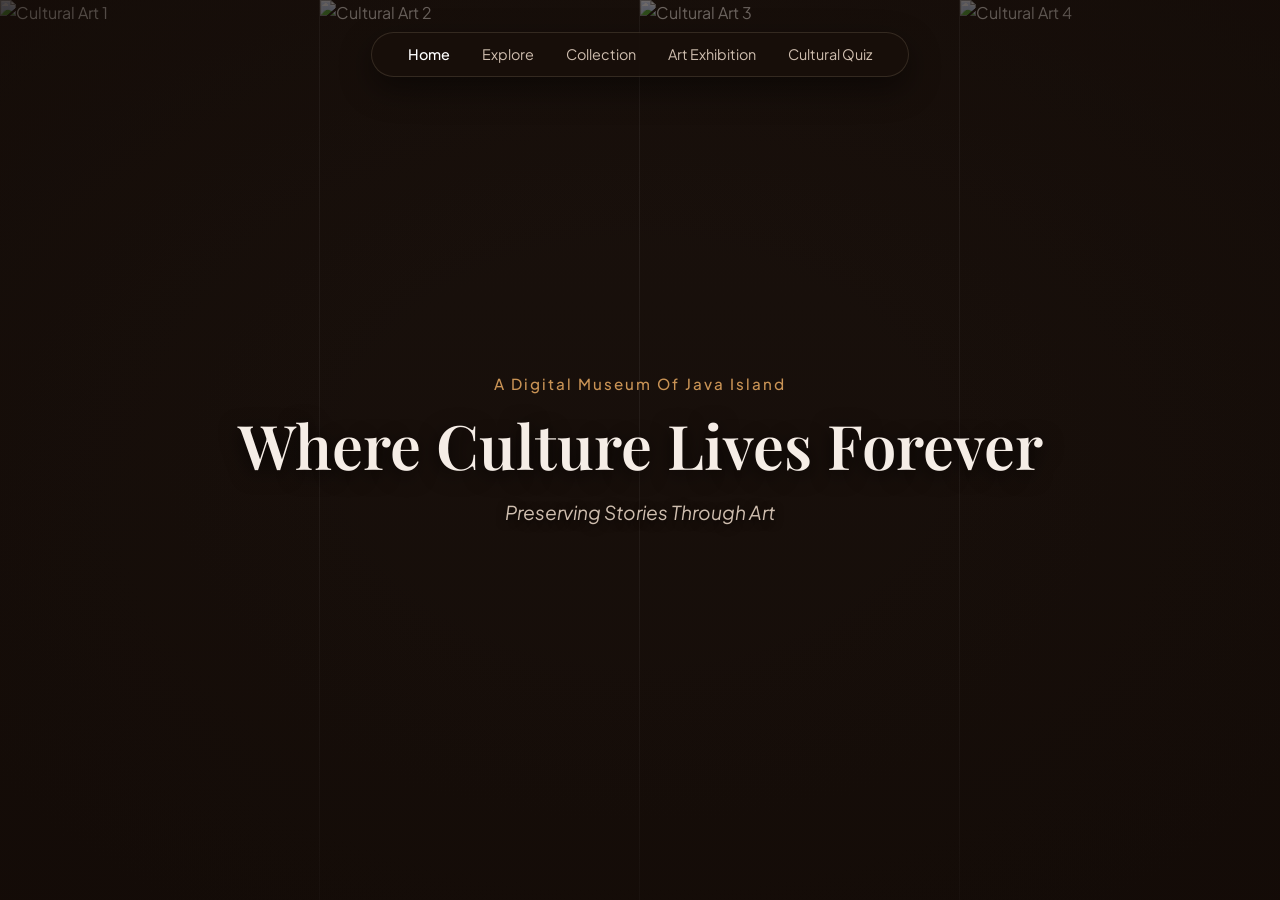
==== index.html @ b35461ce "first commit" ====
<!DOCTYPE html>
<html lang="id">
<head>
  <meta charset="UTF-8" />
  <meta name="viewport" content="width=device-width, initial-scale=1.0" />
  <title>JAVÈRA - Where Culture Lives Forever</title>

  <!-- Google Fonts -->
  <link rel="preconnect" href="https://fonts.googleapis.com">
  <link rel="preconnect" href="https://fonts.gstatic.com" crossorigin>
  <link href="https://fonts.googleapis.com/css2?family=Playfair+Display:ital,wght@0,500;0,600;0,700;1,400&family=Plus+Jakarta+Sans:wght@300;400;500;600&display=swap" rel="stylesheet">

  <link rel="stylesheet" href="css/style.css" />
</head>
<body>

  <!-- Floating Capsule Navbar -->
  <nav class="navbar-wrapper">
  <div class="navbar-capsule">
    <a href="index.html" class="nav-item active">Home</a>
    <a href="explore.html" class="nav-item">Explore</a>
    <a href="collection.html" class="nav-item">Collection</a>
    <a href="exhibition.html" class="nav-item">Art Exhibition</a>
    <a href="quiz.html" class="nav-item">Cultural Quiz</a>
  </div>
</nav>

  <!-- 1. Hero Section -->
  <main class="hero-section" id="home">
    <!-- 4 Split Columns Background (Ganti <img> jadi <video> saat file lokal siap) -->
    <div class="video-grid">
      <!-- Kolom 1 -->
      <div class="video-item">
        <img src="https://images.unsplash.com/photo-1579783902614-a3fb3927b675?w=1000&auto=format&fit=crop&q=80" alt="Cultural Art 1" />
      </div>

      <!-- Kolom 2 -->
      <div class="video-item">
        <img src="https://images.unsplash.com/photo-1582560475093-ba66accbc424?w=1000&auto=format&fit=crop&q=80" alt="Cultural Art 2" />
      </div>

      <!-- Kolom 3 -->
      <div class="video-item">
        <img src="https://images.unsplash.com/photo-1607604276583-eef5d076aa5f?w=1000&auto=format&fit=crop&q=80" alt="Cultural Art 3" />
      </div>

      <!-- Kolom 4 -->
      <div class="video-item">
        <img src="https://images.unsplash.com/photo-1544717305-2782549b5136?w=1000&auto=format&fit=crop&q=80" alt="Cultural Art 4" />
      </div>
    </div>

    <!-- Overlay Gelap Tipis & Efek Vignette -->
    <div class="hero-overlay"></div>

    <!-- Konten Teks Tengah -->
    <div class="hero-content">
      <span class="sub-tagline">A Digital Museum of Java Island</span>
      <h1 class="main-title">Where Culture Lives Forever</h1>
      <p class="tagline">Preserving Stories Through Art</p>
    </div>
  </main>

  <script type="module" src="js/main.js"></script>
</body>
</html>
---- css/style.css ----
/* ==========================================================================
   1. DESIGN TOKENS & CSS VARIABLES
   ========================================================================== */
:root {
  /* Color Palette (Diambil dari Color Swatch Mockup) */
  --bg-primary: #1e1510;         /* Latar cokelat tua utama */
  --bg-secondary: #2a1c14;       /* Latar kartu / container */
  --bg-footer: #120a06;          /* Footer gelap pekat */
  --accent-red: #7c2d23;         /* Aksen merah bata */
  --accent-gold: #c99355;        /* Aksen emas ornamen / active */
  --accent-cream: #dfcaa7;       /* Aksen krem terang */
  
  /* Text Colors */
  --text-main: #f5ede6;          /* Teks putih gading / header */
  --text-body: #cfbeaf;          /* Teks deskripsi / paragraf */
  --text-muted: #8d7869;         /* Teks redup / copyright */

  /* Borders & Overlays */
  --border-light: rgba(223, 202, 167, 0.15);
  --border-gold: rgba(201, 147, 85, 0.4);
  --nav-backdrop: rgba(24, 15, 10, 0.75);

  /* Typography */
  --font-serif: 'Playfair Display', Georgia, serif;
  --font-sans: 'Plus Jakarta Sans', -apple-system, sans-serif;

  /* Transitions & Radii */
  --radius-sm: 4px;
  --radius-pill: 9999px;
  --transition-smooth: all 0.28s ease-in-out;
}

/* ==========================================================================
   2. CSS RESET & GLOBAL BASE
   ========================================================================== */
*,
*::before,
*::after {
  margin: 0;
  padding: 0;
  box-sizing: border-box;
}

html {
  scroll-behavior: smooth;
  font-size: 16px;
}

body {
  background-color: var(--bg-primary);
  color: var(--text-main);
  font-family: var(--font-sans);
  line-height: 1.6;
  overflow-x: hidden;
  -webkit-font-smoothing: antialiased;
}

img, video {
  max-width: 100%;
  display: block;
}

a {
  color: inherit;
  text-decoration: none;
}

/* ==========================================================================
   3. SHARED COMPONENTS: FLOATING CAPSULE NAVBAR
   ========================================================================== */
.navbar-wrapper {
  position: fixed;
  top: 32px;
  left: 0;
  width: 100%;
  display: flex;
  justify-content: center;
  z-index: 1000;
  pointer-events: none;
}

.navbar-capsule {
  pointer-events: auto;
  display: flex;
  align-items: center;
  gap: 32px;
  background: var(--nav-backdrop);
  backdrop-filter: blur(16px);
  -webkit-backdrop-filter: blur(16px);
  border: 1px solid var(--border-light);
  padding: 10px 36px;
  border-radius: var(--radius-pill);
  box-shadow: 0 12px 32px rgba(0, 0, 0, 0.45);
}

.nav-item {
  font-size: 0.9rem;
  font-weight: 400;
  color: var(--text-body);
  transition: var(--transition-smooth);
}

.nav-item:hover,
.nav-item.active {
  color: #ffffff;
  font-weight: 500;
}

/* ==========================================================================
   4. DESKTOP - 1: HERO SECTION
   ========================================================================== */
.hero-section {
  position: relative;
  width: 100vw;
  height: 100vh;
  display: flex;
  align-items: center;
  justify-content: center;
  overflow: hidden;
}

.video-grid {
  position: absolute;
  inset: 0;
  display: grid;
  grid-template-columns: repeat(4, 1fr);
  width: 100%;
  height: 100%;
  z-index: 1;
}

.video-item {
  position: relative;
  width: 100%;
  height: 100%;
  overflow: hidden;
  border-right: 1px solid rgba(255, 255, 255, 0.12);
}

.video-item:last-child {
  border-right: none;
}

.video-item img,
.video-item video {
  width: 100%;
  height: 100%;
  object-fit: cover;
}

.hero-overlay {
  position: absolute;
  inset: 0;
  background: 
    radial-gradient(ellipse at center, transparent 30%, rgba(18, 10, 6, 0.6) 100%),
    linear-gradient(to bottom, rgba(18, 10, 6, 0.4) 0%, rgba(18, 10, 6, 0.7) 100%);
  z-index: 2;
  pointer-events: none;
}

.hero-content {
  position: relative;
  z-index: 3;
  text-align: center;
  max-width: 900px;
  padding: 0 24px;
}

.sub-tagline {
  display: block;
  font-size: 0.95rem;
  font-weight: 500;
  color: var(--accent-gold);
  letter-spacing: 2px;
  text-transform: capitalize;
  margin-bottom: 14px;
}

.main-title {
  font-family: var(--font-serif);
  font-size: clamp(2.4rem, 4.8vw, 4.2rem);
  font-weight: 600;
  color: var(--text-main);
  line-height: 1.15;
  margin-bottom: 16px;
  text-shadow: 0 4px 20px rgba(0, 0, 0, 0.8);
}

.tagline {
  font-size: 1.2rem;
  font-style: italic;
  color: var(--text-body);
  text-shadow: 0 2px 10px rgba(0, 0, 0, 0.7);
}

/* ==========================================================================
   5. DESKTOP - 2: EXPLORE SECTION & CARDS
   ========================================================================== */
.explore-section {
  position: relative;
  background-color: var(--bg-primary);
  padding: 120px 8% 100px;
  overflow: hidden;
  min-height: 100vh;
}

/* Ornamen Batik Sudut Kiri Bawah */
.corner-batik-ornament {
  position: absolute;
  bottom: 0;
  left: 0;
  width: 280px;
  opacity: 0.8;
  pointer-events: none;
  z-index: 1;
}

/* Intro Section Atas */
.explore-intro {
  display: grid;
  grid-template-columns: 1.1fr 1fr;
  align-items: center;
  gap: 56px;
  margin-bottom: 80px;
  position: relative;
  z-index: 2;
}

.intro-title {
  font-family: var(--font-serif);
  font-size: clamp(2.2rem, 4vw, 3.6rem);
  font-weight: 500;
  line-height: 1.2;
  color: var(--text-main);
  margin-bottom: 24px;
}

.intro-desc {
  font-size: 0.95rem;
  color: var(--text-body);
  line-height: 1.7;
  max-width: 480px;
  margin-bottom: 32px;
}

.intro-divider {
  width: 100%;
  height: 1px;
  background: var(--border-light);
}

.intro-img-frame {
  width: 100%;
  height: 290px;
  border-radius: var(--radius-sm);
  overflow: hidden;
  box-shadow: 0 16px 36px rgba(0, 0, 0, 0.5);
}

.intro-img-frame img {
  width: 100%;
  height: 100%;
  object-fit: cover;
}

/* Sub-Heading Explore by Region */
.region-section-header {
  display: flex;
  align-items: center;
  justify-content: center;
  gap: 24px;
  margin-bottom: 48px;
  position: relative;
  z-index: 2;
}

.region-section-header .line {
  flex: 1;
  max-width: 220px;
  height: 1px;
  background: var(--border-light);
}

.region-title {
  font-family: var(--font-serif);
  font-size: clamp(1.6rem, 2.5vw, 2.2rem);
  font-weight: 500;
  color: var(--text-main);
  text-align: center;
}

/* Grid 6 Kartu Provinsi */
.provinces-grid {
  display: grid;
  grid-template-columns: repeat(3, 1fr);
  gap: 24px;
  position: relative;
  z-index: 2;
}

.province-card {
  background: var(--bg-secondary);
  border: 1px solid var(--border-light);
  border-radius: var(--radius-sm);
  overflow: hidden;
  display: flex;
  flex-direction: column;
  transition: var(--transition-smooth);
}

.province-card:hover {
  transform: translateY(-5px);
  border-color: var(--accent-gold);
  box-shadow: 0 12px 28px rgba(0, 0, 0, 0.4);
}

.province-img-wrap {
  width: 100%;
  height: 165px;
  overflow: hidden;
}

.province-img-wrap img {
  width: 100%;
  height: 100%;
  object-fit: cover;
  transition: transform 0.4s ease;
}

.province-card:hover .province-img-wrap img {
  transform: scale(1.05);
}

.province-body {
  padding: 18px 20px 20px;
  display: flex;
  flex-direction: column;
  flex-grow: 1;
}

.province-name {
  font-family: var(--font-serif);
  font-size: 1.15rem;
  font-weight: 600;
  color: var(--text-main);
  margin-bottom: 8px;
}

.province-desc {
  font-size: 0.82rem;
  line-height: 1.5;
  color: var(--text-body);
  margin-bottom: 18px;
  flex-grow: 1;
}

.province-link {
  align-self: flex-end;
  font-size: 0.78rem;
  color: var(--accent-gold);
  font-weight: 500;
  transition: var(--transition-smooth);
}

.province-link:hover {
  color: #ffffff;
  text-decoration: underline;
}

/* ==========================================================================
   6. FOOTER COMPONENT
   ========================================================================== */
.main-footer {
  position: relative;
  background-color: var(--bg-footer);
  border-top: 1px solid rgba(255, 255, 255, 0.06);
  padding: 60px 8% 40px;
  z-index: 5;
}

.footer-content {
  display: flex;
  justify-content: space-between;
  align-items: flex-end;
  position: relative;
  z-index: 2;
}

.footer-tag {
  display: block;
  font-size: 0.82rem;
  color: var(--accent-gold);
  letter-spacing: 1px;
  margin-bottom: 8px;
}

.footer-title {
  font-family: var(--font-serif);
  font-size: 1.6rem;
  color: var(--text-main);
  margin-bottom: 8px;
}

.footer-desc {
  font-size: 0.82rem;
  color: var(--text-body);
  max-width: 440px;
}

.footer-copyright {
  font-size: 0.8rem;
  color: var(--text-muted);
}

/* ==========================================================================
   7. RESPONSIVE MEDIA QUERIES
   ========================================================================== */
@media (max-width: 1024px) {
  .explore-intro {
    grid-template-columns: 1fr;
    gap: 36px;
  }
  .provinces-grid {
    grid-template-columns: repeat(2, 1fr);
  }
}

@media (max-width: 768px) {
  .navbar-capsule {
    gap: 16px;
    padding: 8px 20px;
  }
  .nav-item {
    font-size: 0.8rem;
  }
  .explore-section {
    padding: 90px 5% 60px;
  }
  .provinces-grid {
    grid-template-columns: 1fr;
  }
  .footer-content {
    flex-direction: column;
    align-items: flex-start;
    gap: 28px;
  }
}
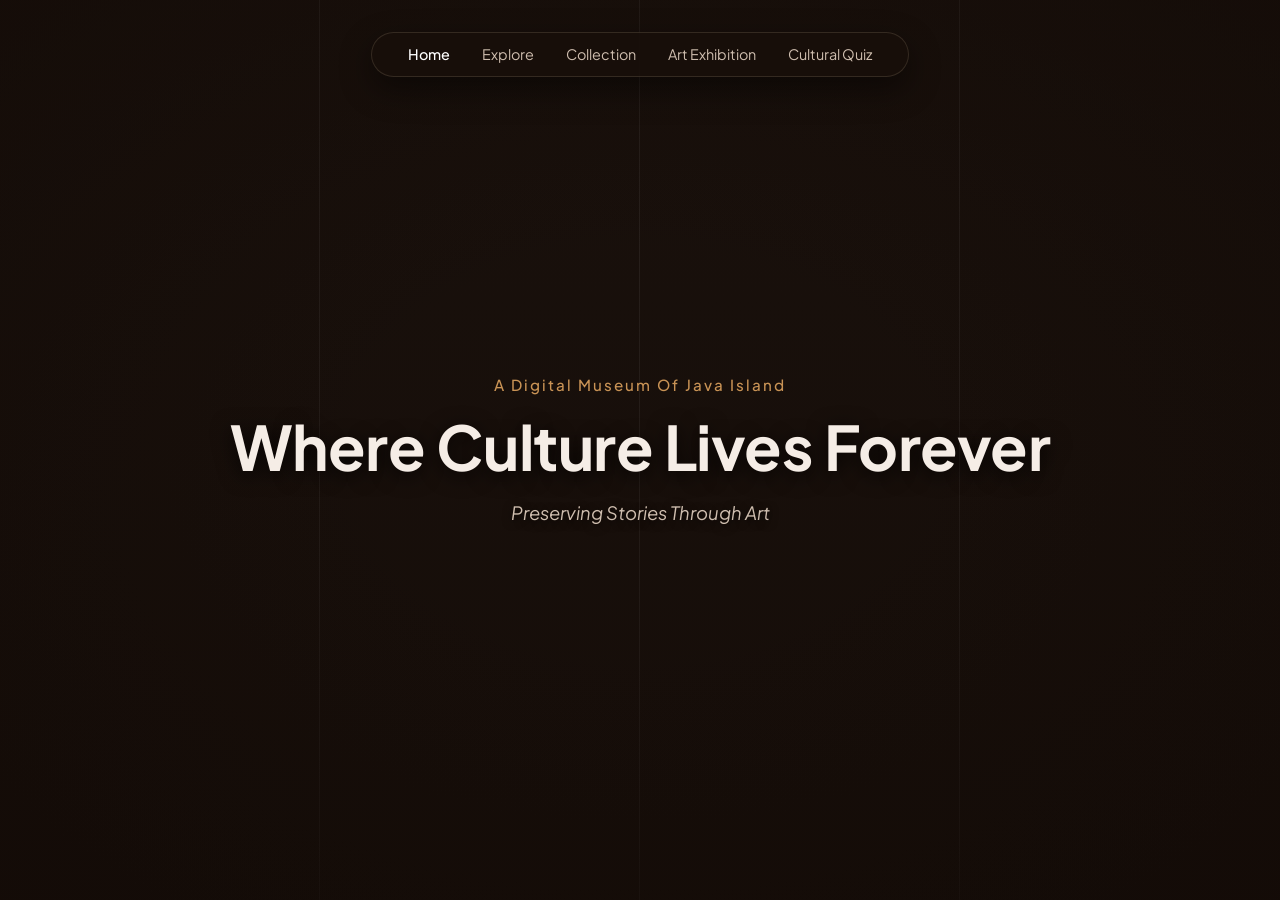
==== commit 434213f0: "Last Update" ====
--- a/index.html
+++ b/index.html
@@ -10,43 +10,52 @@
   <link rel="preconnect" href="https://fonts.gstatic.com" crossorigin>
   <link href="https://fonts.googleapis.com/css2?family=Playfair+Display:ital,wght@0,500;0,600;0,700;1,400&family=Plus+Jakarta+Sans:wght@300;400;500;600&display=swap" rel="stylesheet">
 
-  <link rel="stylesheet" href="css/style.css" />
+  <link rel="stylesheet" href="css/style.css"/>
+  <link rel="icon" type="image/png" href="assets/images/favicon.png"/>
 </head>
 <body>
 
   <!-- Floating Capsule Navbar -->
   <nav class="navbar-wrapper">
-  <div class="navbar-capsule">
-    <a href="index.html" class="nav-item active">Home</a>
-    <a href="explore.html" class="nav-item">Explore</a>
-    <a href="collection.html" class="nav-item">Collection</a>
-    <a href="exhibition.html" class="nav-item">Art Exhibition</a>
-    <a href="quiz.html" class="nav-item">Cultural Quiz</a>
-  </div>
-</nav>
+    <div class="navbar-capsule">
+      <a href="index.html" class="nav-item active">Home</a>
+      <a href="explore.html" class="nav-item">Explore</a>
+      <a href="collection.html" class="nav-item">Collection</a>
+      <a href="exhibition.html" class="nav-item">Art Exhibition</a>
+      <a href="quiz.html" class="nav-item">Cultural Quiz</a>
+    </div>
+  </nav>
 
-  <!-- 1. Hero Section -->
+  <!-- 1. Hero Section --> 
   <main class="hero-section" id="home">
-    <!-- 4 Split Columns Background (Ganti <img> jadi <video> saat file lokal siap) -->
+    <!-- 4 Split Columns Background Video (Durasi 60 detik per loop) -->
     <div class="video-grid">
-      <!-- Kolom 1 -->
+      <!-- Kolom 1: Jawa Timur (detik 20 - 80) -->
       <div class="video-item">
-        <img src="https://images.unsplash.com/photo-1579783902614-a3fb3927b675?w=1000&auto=format&fit=crop&q=80" alt="Cultural Art 1" />
+        <video autoplay muted loop playsinline class="hero-video">
+          <source src="assets/videos/jatim.mp4#t=20,80" type="video/mp4" />
+        </video>
       </div>
 
-      <!-- Kolom 2 -->
+      <!-- Kolom 2: D.I. Yogyakarta (detik 22 - 82) -->
       <div class="video-item">
-        <img src="https://images.unsplash.com/photo-1582560475093-ba66accbc424?w=1000&auto=format&fit=crop&q=80" alt="Cultural Art 2" />
+        <video autoplay muted loop playsinline class="hero-video">
+          <source src="assets/videos/jogja.mp4#t=22,82" type="video/mp4" />
+        </video>
       </div>
 
-      <!-- Kolom 3 -->
+      <!-- Kolom 3: Jawa Barat (detik 16 - 76) -->
       <div class="video-item">
-        <img src="https://images.unsplash.com/photo-1607604276583-eef5d076aa5f?w=1000&auto=format&fit=crop&q=80" alt="Cultural Art 3" />
+        <video autoplay muted loop playsinline class="hero-video">
+          <source src="assets/videos/jabar.mp4#t=16,76" type="video/mp4" />
+        </video>
       </div>
 
-      <!-- Kolom 4 -->
+      <!-- Kolom 4: Keraton Yogyakarta / Jawa Tengah (detik 12 - 72) -->
       <div class="video-item">
-        <img src="https://images.unsplash.com/photo-1544717305-2782549b5136?w=1000&auto=format&fit=crop&q=80" alt="Cultural Art 4" />
+        <video autoplay muted loop playsinline class="hero-video">
+          <source src="assets/videos/keraton.mp4#t=12,72" type="video/mp4" />
+        </video>
       </div>
     </div>
 
--- a/css/style.css
+++ b/css/style.css
@@ -1,38 +1,26 @@
-/* ==========================================================================
-   1. DESIGN TOKENS & CSS VARIABLES
-   ========================================================================== */
 :root {
-  /* Color Palette (Diambil dari Color Swatch Mockup) */
-  --bg-primary: #1e1510;         /* Latar cokelat tua utama */
-  --bg-secondary: #2a1c14;       /* Latar kartu / container */
-  --bg-footer: #120a06;          /* Footer gelap pekat */
-  --accent-red: #7c2d23;         /* Aksen merah bata */
-  --accent-gold: #c99355;        /* Aksen emas ornamen / active */
-  --accent-cream: #dfcaa7;       /* Aksen krem terang */
-  
-  /* Text Colors */
-  --text-main: #f5ede6;          /* Teks putih gading / header */
-  --text-body: #cfbeaf;          /* Teks deskripsi / paragraf */
-  --text-muted: #8d7869;         /* Teks redup / copyright */
-
-  /* Borders & Overlays */
+  --bg-primary: #1e1510;
+  --bg-secondary: #2a1c14;
+  --bg-footer: #120a06;
+  --accent-red: #7c2d23;
+  --accent-gold: #c99355;
+  --accent-cream: #dfcaa7;
+  --text-main: #f5ede6;
+  --text-body: #cfbeaf;
+  --text-muted: #8d7869;
+
   --border-light: rgba(223, 202, 167, 0.15);
   --border-gold: rgba(201, 147, 85, 0.4);
   --nav-backdrop: rgba(24, 15, 10, 0.75);
 
-  /* Typography */
   --font-serif: 'Playfair Display', Georgia, serif;
   --font-sans: 'Plus Jakarta Sans', -apple-system, sans-serif;
 
-  /* Transitions & Radii */
   --radius-sm: 4px;
   --radius-pill: 9999px;
   --transition-smooth: all 0.28s ease-in-out;
 }
 
-/* ==========================================================================
-   2. CSS RESET & GLOBAL BASE
-   ========================================================================== */
 *,
 *::before,
 *::after {
@@ -55,7 +43,8 @@
   -webkit-font-smoothing: antialiased;
 }
 
-img, video {
+img,
+video {
   max-width: 100%;
   display: block;
 }
@@ -65,9 +54,7 @@
   text-decoration: none;
 }
 
-/* ==========================================================================
-   3. SHARED COMPONENTS: FLOATING CAPSULE NAVBAR
-   ========================================================================== */
+/* Navbar */
 .navbar-wrapper {
   position: fixed;
   top: 32px;
@@ -106,9 +93,7 @@
   font-weight: 500;
 }
 
-/* ==========================================================================
-   4. DESKTOP - 1: HERO SECTION
-   ========================================================================== */
+/* Hero Section */
 .hero-section {
   position: relative;
   width: 100vw;
@@ -117,6 +102,15 @@
   align-items: center;
   justify-content: center;
   overflow: hidden;
+}
+
+.hero-video {
+  width: 100%;
+  height: 100%;
+  object-fit: cover;
+  display: block;
+  transform: scale(1.15);
+  transform-origin: center;
 }
 
 .video-grid {
@@ -146,12 +140,13 @@
   width: 100%;
   height: 100%;
   object-fit: cover;
+  display: block;
 }
 
 .hero-overlay {
   position: absolute;
   inset: 0;
-  background: 
+  background:
     radial-gradient(ellipse at center, transparent 30%, rgba(18, 10, 6, 0.6) 100%),
     linear-gradient(to bottom, rgba(18, 10, 6, 0.4) 0%, rgba(18, 10, 6, 0.7) 100%);
   z-index: 2;
@@ -168,6 +163,7 @@
 
 .sub-tagline {
   display: block;
+  font-family: var(--font-sans);
   font-size: 0.95rem;
   font-weight: 500;
   color: var(--accent-gold);
@@ -177,70 +173,79 @@
 }
 
 .main-title {
-  font-family: var(--font-serif);
+  font-family: var(--font-sans);
   font-size: clamp(2.4rem, 4.8vw, 4.2rem);
-  font-weight: 600;
+  font-weight: 700;
   color: var(--text-main);
   line-height: 1.15;
+  letter-spacing: -0.5px;
   margin-bottom: 16px;
   text-shadow: 0 4px 20px rgba(0, 0, 0, 0.8);
 }
 
 .tagline {
-  font-size: 1.2rem;
+  font-family: var(--font-sans);
+  font-size: 1.15rem;
   font-style: italic;
+  font-weight: 400;
   color: var(--text-body);
   text-shadow: 0 2px 10px rgba(0, 0, 0, 0.7);
 }
 
-/* ==========================================================================
-   5. DESKTOP - 2: EXPLORE SECTION & CARDS
-   ========================================================================== */
+/* Explore Section */
 .explore-section {
   position: relative;
   background-color: var(--bg-primary);
-  padding: 120px 8% 100px;
+  padding: 140px 8% 100px;
   overflow: hidden;
   min-height: 100vh;
 }
 
-/* Ornamen Batik Sudut Kiri Bawah */
+.explore-container {
+  max-width: 1180px;
+  margin: 0 auto;
+  position: relative;
+  z-index: 2;
+}
+
+/* Ornamen Batik Vertikal Kiri (Diperbesar Menjulang) */
 .corner-batik-ornament {
   position: absolute;
-  bottom: 0;
-  left: 0;
-  width: 280px;
-  opacity: 0.8;
+  bottom: 0px;
+  left: -20px;
+  width: 460px;
+  max-width: 34vw;
+  height: auto;
+  opacity: 0.95;
   pointer-events: none;
   z-index: 1;
 }
 
-/* Intro Section Atas */
 .explore-intro {
   display: grid;
-  grid-template-columns: 1.1fr 1fr;
+  grid-template-columns: 1.15fr 1fr;
   align-items: center;
-  gap: 56px;
-  margin-bottom: 80px;
+  gap: 60px;
+  margin-bottom: 75px;
   position: relative;
   z-index: 2;
 }
 
 .intro-title {
   font-family: var(--font-serif);
-  font-size: clamp(2.2rem, 4vw, 3.6rem);
-  font-weight: 500;
-  line-height: 1.2;
+  font-size: clamp(2.4rem, 4.5vw, 3.8rem);
+  font-weight: 600;
+  line-height: 1.15;
   color: var(--text-main);
-  margin-bottom: 24px;
+  margin-bottom: 22px;
 }
 
 .intro-desc {
+  font-family: var(--font-sans);
   font-size: 0.95rem;
   color: var(--text-body);
   line-height: 1.7;
-  max-width: 480px;
-  margin-bottom: 32px;
+  max-width: 470px;
 }
 
 .intro-divider {
@@ -252,24 +257,24 @@
 .intro-img-frame {
   width: 100%;
   height: 290px;
-  border-radius: var(--radius-sm);
+  border-radius: 8px;
   overflow: hidden;
-  box-shadow: 0 16px 36px rgba(0, 0, 0, 0.5);
+  box-shadow: 0 16px 36px rgba(0, 0, 0, 0.55);
 }
 
 .intro-img-frame img {
   width: 100%;
   height: 100%;
   object-fit: cover;
-}
-
-/* Sub-Heading Explore by Region */
+  display: block;
+}
+
 .region-section-header {
   display: flex;
   align-items: center;
   justify-content: center;
-  gap: 24px;
-  margin-bottom: 48px;
+  gap: 28px;
+  margin-bottom: 52px;
   position: relative;
   z-index: 2;
 }
@@ -283,25 +288,24 @@
 
 .region-title {
   font-family: var(--font-serif);
-  font-size: clamp(1.6rem, 2.5vw, 2.2rem);
+  font-size: clamp(1.8rem, 2.8vw, 2.4rem);
   font-weight: 500;
   color: var(--text-main);
   text-align: center;
 }
 
-/* Grid 6 Kartu Provinsi */
 .provinces-grid {
   display: grid;
   grid-template-columns: repeat(3, 1fr);
-  gap: 24px;
+  gap: 28px;
   position: relative;
   z-index: 2;
 }
 
 .province-card {
-  background: var(--bg-secondary);
-  border: 1px solid var(--border-light);
-  border-radius: var(--radius-sm);
+  background: #251811;
+  border: 1px solid rgba(223, 202, 167, 0.18);
+  border-radius: 4px;
   overflow: hidden;
   display: flex;
   flex-direction: column;
@@ -311,12 +315,12 @@
 .province-card:hover {
   transform: translateY(-5px);
   border-color: var(--accent-gold);
-  box-shadow: 0 12px 28px rgba(0, 0, 0, 0.4);
+  box-shadow: 0 14px 30px rgba(0, 0, 0, 0.45);
 }
 
 .province-img-wrap {
   width: 100%;
-  height: 165px;
+  height: 180px;
   overflow: hidden;
 }
 
@@ -324,15 +328,15 @@
   width: 100%;
   height: 100%;
   object-fit: cover;
-  transition: transform 0.4s ease;
+  transition: transform 0.45s ease;
 }
 
 .province-card:hover .province-img-wrap img {
-  transform: scale(1.05);
+  transform: scale(1.06);
 }
 
 .province-body {
-  padding: 18px 20px 20px;
+  padding: 20px 22px 24px;
   display: flex;
   flex-direction: column;
   flex-grow: 1;
@@ -340,17 +344,18 @@
 
 .province-name {
   font-family: var(--font-serif);
-  font-size: 1.15rem;
+  font-size: 1.25rem;
   font-weight: 600;
   color: var(--text-main);
-  margin-bottom: 8px;
+  margin-bottom: 10px;
 }
 
 .province-desc {
-  font-size: 0.82rem;
-  line-height: 1.5;
+  font-family: var(--font-sans);
+  font-size: 0.84rem;
+  line-height: 1.55;
   color: var(--text-body);
-  margin-bottom: 18px;
+  margin-bottom: 14px;
   flex-grow: 1;
 }
 
@@ -367,15 +372,584 @@
   text-decoration: underline;
 }
 
-/* ==========================================================================
-   6. FOOTER COMPONENT
-   ========================================================================== */
+/* Collection */
+.collection-section {
+  position: relative;
+  min-height: 100vh;
+  padding: 155px 6.5% 130px;
+  background: #33251c;
+  overflow: hidden;
+}
+
+.collection-hero {
+  position: relative;
+  z-index: 2;
+  text-align: center;
+  max-width: 850px;
+  margin: 0 auto;
+}
+
+.collection-title {
+  font-family: var(--font-serif);
+  font-size: clamp(2.4rem, 4.2vw, 3.6rem);
+  font-weight: 600;
+  line-height: 1.2;
+  color: var(--text-main);
+  margin-bottom: 12px;
+}
+
+.collection-description {
+  max-width: 560px;
+  margin: 0 auto;
+  font-size: 0.88rem;
+  line-height: 1.6;
+  color: #e4b85f;
+}
+
+.collection-divider {
+  width: 70%;
+  height: 1px;
+  background: var(--border-gold);
+  margin: 52px auto 38px;
+}
+
+.collection-filter {
+  display: flex;
+  justify-content: center;
+  align-items: center;
+  flex-wrap: wrap;
+  gap: 16px;
+  margin-bottom: 65px;
+  position: relative;
+  z-index: 2;
+}
+
+.filter-btn {
+  padding: 8px 19px;
+  border: 1px solid var(--border-gold);
+  border-radius: var(--radius-pill);
+  background: transparent;
+  color: var(--text-body);
+  font-family: var(--font-sans);
+  font-size: 0.73rem;
+  cursor: pointer;
+  transition: var(--transition-smooth);
+}
+
+.filter-btn:hover,
+.filter-btn.active {
+  background: #dcae52;
+  border-color: #dcae52;
+  color: #ffffff;
+}
+
+.artwork-grid {
+  display: grid;
+  grid-template-columns: repeat(4, minmax(0, 1fr));
+  gap: 35px 30px;
+  position: relative;
+  z-index: 2;
+}
+
+.artwork-card {
+  min-width: 0;
+  background: #403126;
+  border: 1px solid rgba(223, 202, 167, 0.5);
+  display: flex;
+  flex-direction: column;
+  overflow: hidden;
+  transition: var(--transition-smooth);
+}
+
+.artwork-card:hover {
+  transform: translateY(-5px);
+  border-color: var(--accent-gold);
+  box-shadow: 0 12px 25px rgba(0, 0, 0, 0.3);
+}
+
+.artwork-card.hidden {
+  display: none;
+}
+
+.artwork-image {
+  width: 100%;
+  height: 175px;
+  overflow: hidden;
+}
+
+.artwork-image img {
+  width: 100%;
+  height: 100%;
+  object-fit: cover;
+  transition: transform 0.4s ease;
+}
+
+.artwork-card:hover .artwork-image img {
+  transform: scale(1.06);
+}
+
+.artwork-info {
+  padding: 10px 10px 8px;
+  display: flex;
+  flex-direction: column;
+  flex-grow: 1;
+}
+
+.artwork-meta {
+  display: flex;
+  justify-content: space-between;
+  gap: 5px;
+  margin-bottom: 7px;
+}
+
+.artwork-meta span {
+  font-size: 0.48rem;
+  color: #dcae52;
+  white-space: nowrap;
+}
+
+.artwork-info h3 {
+  font-family: var(--font-serif);
+  font-size: 0.98rem;
+  font-weight: 500;
+  color: var(--accent-cream);
+  line-height: 1.3;
+  margin-bottom: 5px;
+}
+
+.artwork-info p {
+  font-size: 0.61rem;
+  line-height: 1.5;
+  color: var(--text-body);
+  margin-bottom: 12px;
+  flex-grow: 1;
+}
+
+.artwork-footer {
+  display: flex;
+  justify-content: space-between;
+  align-items: center;
+  border-top: 1px solid rgba(223, 202, 167, 0.2);
+  padding-top: 7px;
+}
+
+.story-link {
+  font-size: 0.57rem;
+  color: #dcae52;
+  transition: var(--transition-smooth);
+}
+
+.story-link:hover {
+  color: #ffffff;
+}
+
+.favorite-btn {
+  background: transparent;
+  border: none;
+  color: #dcae52;
+  cursor: pointer;
+  width: 18px;
+  height: 18px;
+  padding: 2px;
+  transition: var(--transition-smooth);
+}
+
+.favorite-btn svg {
+  width: 100%;
+  height: 100%;
+}
+
+.favorite-btn:hover,
+.favorite-btn.liked {
+  color: #e6a64e;
+}
+
+.favorite-btn.liked svg {
+  fill: #e6a64e;
+}
+
+/* Modal */
+.story-modal-overlay {
+  position: fixed !important;
+  inset: 0 !important;
+  width: 100vw !important;
+  height: 100vh !important;
+  background: rgba(18, 11, 7, 0.85) !important;
+  backdrop-filter: blur(4px) !important;
+  -webkit-backdrop-filter: blur(4px) !important;
+  display: flex !important;
+  align-items: center !important;
+  justify-content: center !important;
+  padding: 20px !important;
+  z-index: 999999 !important;
+  opacity: 0;
+  visibility: hidden;
+  pointer-events: none;
+  transition: opacity 0.25s ease, visibility 0.25s ease;
+}
+
+.story-modal-overlay.active {
+  opacity: 1 !important;
+  visibility: visible !important;
+  pointer-events: auto !important;
+}
+
+.story-modal-card {
+  width: 100% !important;
+  max-width: 790px !important;
+  max-height: 85vh !important;
+  background: #403126 !important;
+  border: 1px solid rgba(220, 174, 82, 0.6) !important;
+  display: grid !important;
+  grid-template-columns: 1.02fr 1fr !important;
+  box-shadow: 0 25px 70px rgba(0, 0, 0, 0.85) !important;
+  overflow: hidden !important;
+  transform: scale(0.95);
+  transition: transform 0.25s ease;
+}
+
+.story-modal-overlay.active .story-modal-card {
+  transform: scale(1) !important;
+}
+
+.story-modal-image {
+  width: 100%;
+  height: 100%;
+  background: #2a1c14;
+  overflow: hidden;
+}
+
+.story-modal-image img {
+  width: 100%;
+  height: 100%;
+  object-fit: cover;
+}
+
+.story-modal-body {
+  padding: 28px 26px 24px;
+  display: flex;
+  flex-direction: column;
+  justify-content: space-between;
+  overflow-y: auto;
+}
+
+.story-modal-meta {
+  display: flex;
+  align-items: center;
+  gap: 8px;
+  font-size: 0.68rem;
+  color: #dcae52;
+  margin-bottom: 6px;
+}
+
+.story-modal-title {
+  font-family: var(--font-serif);
+  font-size: 1.72rem;
+  font-weight: 500;
+  color: var(--accent-cream);
+  line-height: 1.2;
+  margin-bottom: 8px;
+}
+
+.story-modal-subtitle {
+  font-size: 0.68rem;
+  line-height: 1.45;
+  color: var(--text-main);
+  margin-bottom: 14px;
+}
+
+.story-modal-divider {
+  width: 100%;
+  height: 1px;
+  background: rgba(220, 174, 82, 0.45);
+  margin-bottom: 14px;
+}
+
+.story-modal-section {
+  margin-bottom: 16px;
+}
+
+.story-modal-section h4 {
+  font-family: var(--font-sans);
+  font-size: 0.72rem;
+  font-weight: 600;
+  color: #ffffff;
+  margin-bottom: 6px;
+}
+
+.story-modal-section p {
+  font-size: 0.65rem;
+  line-height: 1.55;
+  color: var(--text-body);
+}
+
+.artwork-info-list {
+  list-style: none;
+  padding: 0;
+  margin: 0;
+}
+
+.artwork-info-list li {
+  font-size: 0.65rem;
+  line-height: 1.55;
+  color: var(--text-body);
+}
+
+.artwork-info-list li strong {
+  color: #ffffff;
+  font-weight: 600;
+}
+
+.story-modal-actions {
+  margin-top: 12px;
+}
+
+.modal-save-btn {
+  display: inline-flex;
+  align-items: center;
+  gap: 8px;
+  padding: 8px 14px;
+  background: transparent;
+  border: 1px solid #dcae52;
+  color: #dcae52;
+  font-family: var(--font-sans);
+  font-size: 0.62rem;
+  font-weight: 500;
+  letter-spacing: 0.4px;
+  text-transform: uppercase;
+  cursor: pointer;
+  transition: var(--transition-smooth);
+}
+
+.modal-save-btn svg {
+  width: 15px;
+  height: 15px;
+  flex-shrink: 0;
+}
+
+.modal-save-btn:hover,
+.modal-save-btn.liked {
+  background: rgba(220, 174, 82, 0.15);
+  color: #e6a64e;
+}
+
+.modal-save-btn.liked svg {
+  fill: #e6a64e;
+}
+
+/* Exhibition */
+.exhibition-grid {
+  display: grid;
+  grid-template-columns: repeat(3, minmax(0, 1fr));
+  gap: 32px 28px;
+  position: relative;
+  z-index: 2;
+}
+
+.exhibition-grid .artwork-image {
+  height: 185px;
+}
+
+.exhibition-grid .artwork-info {
+  padding: 12px 14px 10px;
+}
+
+.collection-ornament {
+  position: absolute;
+  left: 0;
+  bottom: 0;
+  width: 450px;
+  z-index: 1;
+  pointer-events: none;
+}
+
+.collection-ornament svg {
+  display: block;
+  width: 100%;
+  height: auto;
+}
+
+/* Quiz */
+.quiz-section {
+  position: relative;
+  min-height: 100vh;
+  padding: 155px 6.5% 130px;
+  background: #33251c;
+  overflow: hidden;
+  display: flex;
+  flex-direction: column;
+  align-items: center;
+}
+
+.quiz-hero {
+  text-align: center;
+  max-width: 850px;
+  margin: 0 auto 50px;
+  position: relative;
+  z-index: 2;
+}
+
+.quiz-title {
+  font-family: var(--font-serif, 'Playfair Display', serif);
+  font-size: clamp(2.4rem, 4.2vw, 3.6rem);
+  font-weight: 600;
+  line-height: 1.2;
+  color: var(--text-main, #f5ede6);
+  margin-bottom: 12px;
+}
+
+.quiz-description {
+  max-width: 560px;
+  margin: 0 auto;
+  font-size: 0.88rem;
+  line-height: 1.6;
+  color: #e4b85f;
+}
+
+.quiz-divider {
+  width: 70%;
+  height: 1px;
+  background: rgba(201, 147, 85, 0.4);
+  margin: 40px auto;
+}
+
+.quiz-container {
+  width: 100%;
+  max-width: 750px;
+  background: #403126;
+  border: 1px solid rgba(223, 202, 167, 0.55);
+  padding: 45px 50px;
+  position: relative;
+  z-index: 2;
+  box-shadow: 0 20px 50px rgba(0, 0, 0, 0.5);
+  margin-bottom: 40px;
+}
+
+.quiz-step-indicator {
+  display: block;
+  text-align: center;
+  font-size: 0.75rem;
+  letter-spacing: 1.5px;
+  color: #dcae52;
+  text-transform: uppercase;
+  margin-bottom: 16px;
+  font-weight: 600;
+}
+
+.quiz-question-text {
+  font-family: var(--font-serif, 'Playfair Display', serif);
+  font-size: clamp(1.3rem, 2.2vw, 1.7rem);
+  text-align: center;
+  color: #dfcaa7;
+  line-height: 1.4;
+  margin-bottom: 35px;
+}
+
+.quiz-options-grid {
+  display: grid;
+  grid-template-columns: repeat(2, 1fr);
+  gap: 20px;
+}
+
+.quiz-option-btn {
+  background: transparent;
+  border: 1px solid rgba(223, 202, 167, 0.45);
+  border-radius: 4px;
+  padding: 20px 24px;
+  color: #f5ede6;
+  font-family: var(--font-sans, 'Plus Jakarta Sans', sans-serif);
+  font-size: 0.92rem;
+  text-align: left;
+  cursor: pointer;
+  transition: all 0.25s ease-in-out;
+  display: flex;
+  align-items: center;
+}
+
+.quiz-option-btn:hover:not(:disabled) {
+  border-color: #dcae52;
+  background: rgba(220, 174, 82, 0.08);
+  transform: translateY(-2px);
+}
+
+.quiz-option-btn.correct {
+  border-color: #2ecc71 !important;
+  background: rgba(46, 204, 113, 0.15) !important;
+  color: #2ecc71 !important;
+}
+
+.quiz-option-btn.wrong {
+  border-color: #e74c3c !important;
+  background: rgba(231, 76, 60, 0.15) !important;
+  color: #e74c3c !important;
+}
+
+.quiz-result-card {
+  text-align: center;
+  padding: 20px 10px;
+}
+
+.quiz-result-card h3 {
+  font-family: var(--font-serif, 'Playfair Display', serif);
+  font-size: 2rem;
+  color: #dfcaa7;
+  margin-bottom: 12px;
+}
+
+.quiz-result-score {
+  font-size: 3.5rem;
+  font-weight: 700;
+  color: #dcae52;
+  margin-bottom: 16px;
+}
+
+.quiz-result-desc {
+  font-size: 0.95rem;
+  color: #cfbeaf;
+  margin-bottom: 30px;
+  line-height: 1.6;
+}
+
+.redo-quiz-btn {
+  display: inline-flex;
+  align-items: center;
+  gap: 20px;
+  background: transparent;
+  border: 1px solid #dcae52;
+  color: #dcae52;
+  padding: 10px 24px;
+  border-radius: 9999px;
+  font-size: 0.82rem;
+  letter-spacing: 0.8px;
+  cursor: pointer;
+  transition: all 0.28s ease;
+}
+
+.redo-quiz-btn:hover {
+  background: #dcae52;
+  color: #1e1510;
+}
+
+.redo-quiz-btn svg {
+  width: 16px;
+  height: 16px;
+}
+
+/* Footer */
 .main-footer {
   position: relative;
-  background-color: var(--bg-footer);
+  background-color: var(--bg-footer, #120a06);
+  background-image:
+    linear-gradient(to bottom,
+      rgba(18, 10, 6, 0.75),
+      rgba(18, 10, 6, 0.88)),
+    url("../assets/images/footer-img.svg");
+  background-size: cover;
+  background-position: center;
   border-top: 1px solid rgba(255, 255, 255, 0.06);
   padding: 60px 8% 40px;
   z-index: 5;
+  overflow: hidden;
 }
 
 .footer-content {
@@ -389,39 +963,56 @@
 .footer-tag {
   display: block;
   font-size: 0.82rem;
-  color: var(--accent-gold);
+  color: var(--accent-gold, #c99355);
   letter-spacing: 1px;
   margin-bottom: 8px;
 }
 
 .footer-title {
-  font-family: var(--font-serif);
+  font-family: var(--font-serif, 'Playfair Display', serif);
   font-size: 1.6rem;
-  color: var(--text-main);
+  color: var(--text-main, #f5ede6);
   margin-bottom: 8px;
 }
 
 .footer-desc {
   font-size: 0.82rem;
-  color: var(--text-body);
+  color: var(--text-body, #cfbeaf);
   max-width: 440px;
 }
 
 .footer-copyright {
   font-size: 0.8rem;
-  color: var(--text-muted);
-}
-
-/* ==========================================================================
-   7. RESPONSIVE MEDIA QUERIES
-   ========================================================================== */
+  color: var(--text-muted, #8d7869);
+}
+
+/* Responsive Breakpoints */
 @media (max-width: 1024px) {
   .explore-intro {
     grid-template-columns: 1fr;
     gap: 36px;
   }
+
   .provinces-grid {
     grid-template-columns: repeat(2, 1fr);
+  }
+
+  .corner-batik-ornament {
+    width: 300px;
+    max-width: 36vw;
+    opacity: 0.8;
+  }
+
+  .artwork-grid {
+    grid-template-columns: repeat(3, minmax(0, 1fr));
+  }
+
+  .collection-filter {
+    gap: 12px;
+  }
+
+  .exhibition-grid {
+    grid-template-columns: repeat(2, minmax(0, 1fr));
   }
 }
 
@@ -430,18 +1021,137 @@
     gap: 16px;
     padding: 8px 20px;
   }
+
   .nav-item {
     font-size: 0.8rem;
   }
+
+  /* Grid 4 Kolom Video jadi 2x2 di Tablet/Mobile */
+  .video-grid {
+    grid-template-columns: repeat(2, 1fr);
+    grid-template-rows: repeat(2, 1fr);
+  }
+
   .explore-section {
-    padding: 90px 5% 60px;
-  }
+    padding: 110px 5% 70px;
+  }
+
   .provinces-grid {
     grid-template-columns: 1fr;
-  }
+    gap: 20px;
+  }
+
+  .intro-img-frame {
+    height: 230px;
+  }
+
+  .corner-batik-ornament {
+    width: 220px;
+    max-width: 45vw;
+    opacity: 0.45;
+    bottom: 30px;
+  }
+
+  .collection-section {
+    padding: 125px 5% 100px;
+  }
+
+  .collection-title {
+    font-size: 2.2rem;
+  }
+
+  .collection-description {
+    font-size: 0.8rem;
+  }
+
+  .collection-divider {
+    width: 85%;
+    margin: 35px auto;
+  }
+
+  .collection-filter {
+    gap: 9px;
+    margin-bottom: 40px;
+  }
+
+  .filter-btn {
+    padding: 7px 13px;
+    font-size: 0.65rem;
+  }
+
+  .artwork-grid {
+    grid-template-columns: repeat(2, minmax(0, 1fr));
+    gap: 20px 14px;
+  }
+
+  .artwork-image {
+    height: 150px;
+  }
+
+  .artwork-info h3 {
+    font-size: 0.85rem;
+  }
+
+  .artwork-info p {
+    font-size: 0.58rem;
+  }
+
+  .collection-ornament {
+    width: 220px;
+  }
+
+  .exhibition-grid {
+    grid-template-columns: 1fr;
+  }
+
+  .story-modal-card {
+    grid-template-columns: 1fr;
+    max-height: 88vh;
+    overflow-y: auto;
+  }
+
+  .story-modal-image {
+    height: 230px;
+  }
+
+  .story-modal-body {
+    padding: 20px 18px;
+  }
+
+  .story-modal-title {
+    font-size: 1.4rem;
+  }
+
+  .quiz-options-grid {
+    grid-template-columns: 1fr;
+  }
+
+  .quiz-container {
+    padding: 30px 20px;
+  }
+
   .footer-content {
     flex-direction: column;
     align-items: flex-start;
     gap: 28px;
   }
+}
+
+@media (max-width: 480px) {
+  .video-grid {
+    grid-template-columns: 1fr;
+    grid-template-rows: repeat(4, 1fr);
+  }
+
+  .artwork-grid {
+    grid-template-columns: 1fr;
+  }
+
+  .artwork-image {
+    height: 220px;
+  }
+
+  .artwork-info {
+    padding: 12px;
+  }
 }
